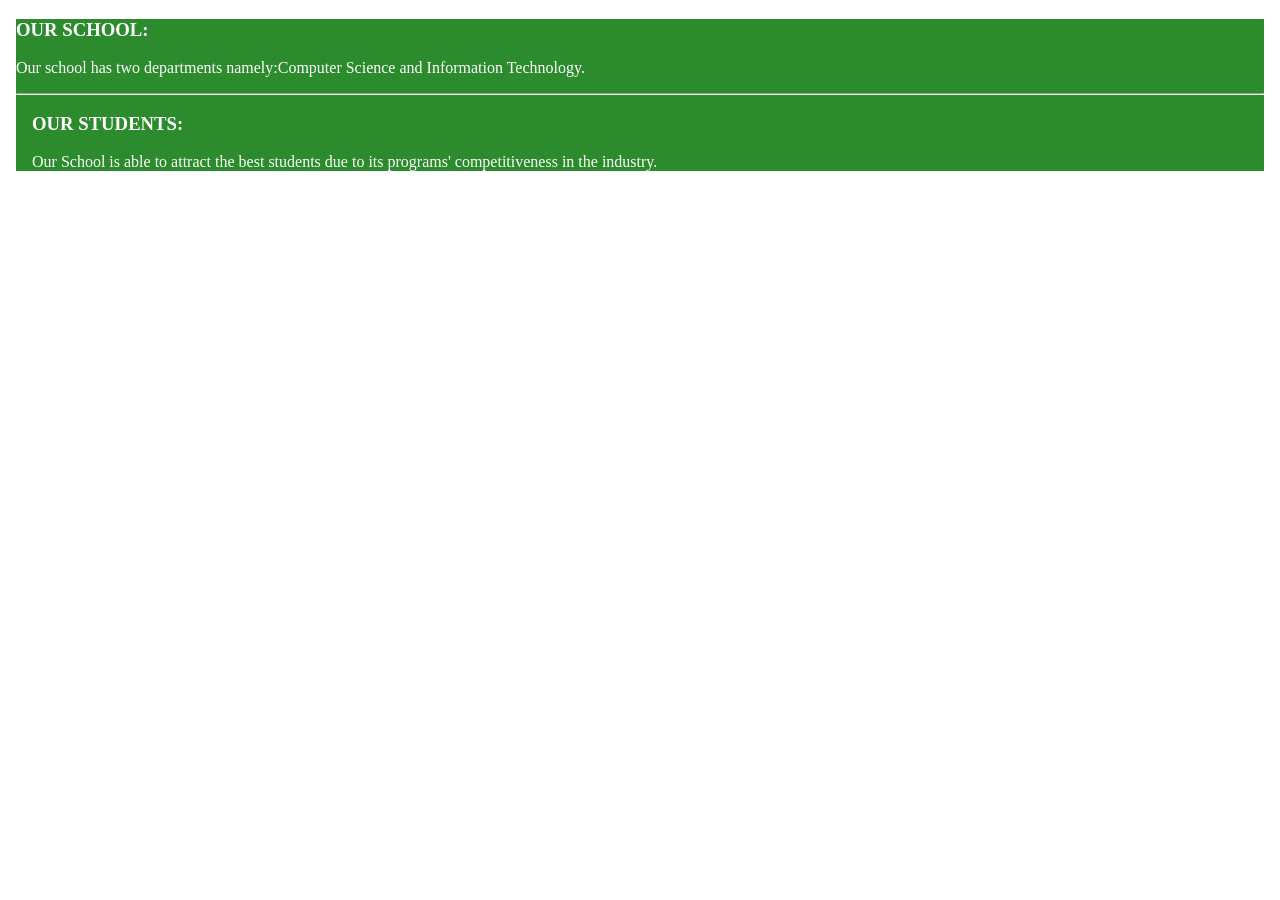
==== index.html @ d9cada65 "First commit" ====
<!DOCTYPE html>
<html>
    <head>
        <link rel="stylesheet" href="style.css">
    </head>
    <body>

   

        <div>
            <h3>OUR SCHOOL:</h3>
            <br>
            <p>Our school has two departments namely:Computer Science and Information Technology.</p>
            <hr>
            <div>
                 <h3>OUR STUDENTS:</h3>
            <br>
            <p>Our School is able to attract the best students due to its programs' competitiveness in the industry.</p>
       
            </div>

        </div>
        <div>
            <div></div>
            <div></div>
        </div>
    </body>
</html>
---- style.css ----
body{
    margin:0;

}

div {
    background-color: rgb(44, 139, 44);
    color: white;
    margin: 0 1rem;
    
}

h3{
    margin-bottom: 0px;
}

p{
    margin-top: 0px;
}
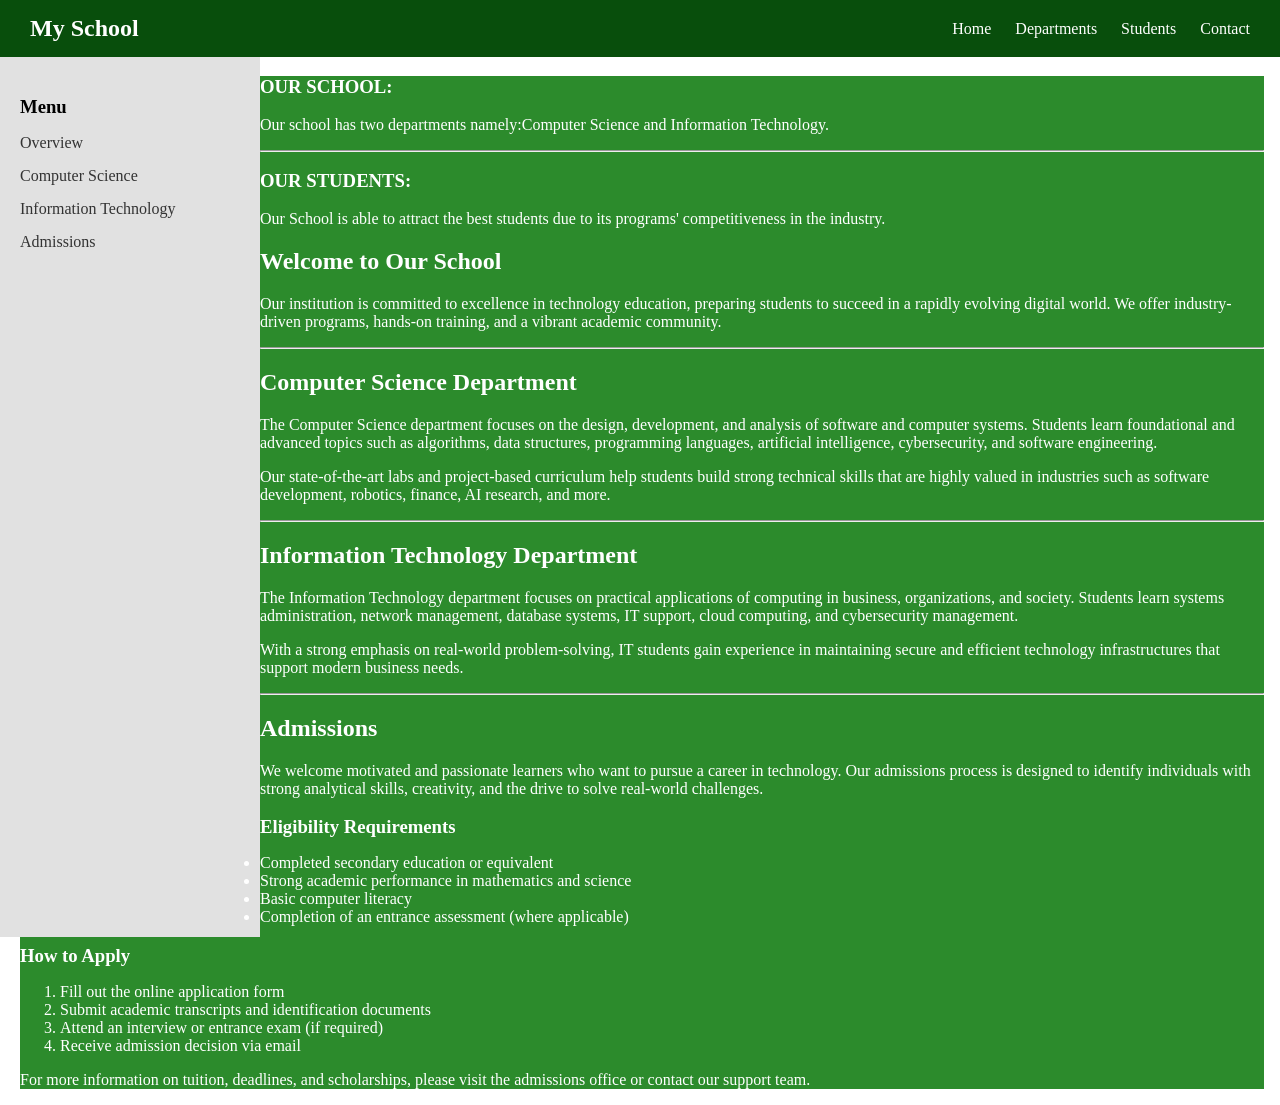
==== commit 31381b7b: "Kuria saidia" ====
--- a/index.html
+++ b/index.html
@@ -5,9 +5,27 @@
     </head>
     <body>
 
-   
+    <header class="nav-header">
+        <h2>My School</h2>
+        <nav>
+            <a href="#Our Overview">Home</a>
+            <a href="#Our Overview">Departments</a>
+            <a href="#Our Overview">Students</a>
+            <a href="#Our Overview">Contact</a>
+        </nav>
+    </header>
 
-        <div>
+        <aside class="sidebar">
+            <h3>Menu</h3>
+            <ul>
+                <li><a href="#">Overview</a></li>
+                <li><a href="#">Computer Science</a></li>
+                <li><a href="#">Information Technology</a></li>
+                <li><a href="#">Admissions</a></li>
+            </ul>
+        </aside>
+
+        <div class="content">
             <h3>OUR SCHOOL:</h3>
             <br>
             <p>Our school has two departments namely:Computer Science and Information Technology.</p>
@@ -17,12 +35,85 @@
             <br>
             <p>Our School is able to attract the best students due to its programs' competitiveness in the industry.</p>
        
-            </div>
+        </div>
 
-        </div>
-        <div>
-            <div></div>
-            <div></div>
+        <main class="maincontent">
+
+    <section id="school-overview">
+        <h2>Welcome to Our School</h2>
+        <p>
+            Our institution is committed to excellence in technology education, preparing students to succeed 
+            in a rapidly evolving digital world. We offer industry-driven programs, hands-on training, and a 
+            vibrant academic community.
+        </p>
+        <hr>
+    </section>
+
+    <!-- Computer Science Section -->
+    <section id="computer-science">
+        <h2>Computer Science Department</h2>
+        <p>
+            The Computer Science department focuses on the design, development, and analysis of software and 
+            computer systems. Students learn foundational and advanced topics such as algorithms, data structures, 
+            programming languages, artificial intelligence, cybersecurity, and software engineering.
+        </p>
+        <p>
+            Our state-of-the-art labs and project-based curriculum help students build strong technical skills 
+            that are highly valued in industries such as software development, robotics, finance, AI research, 
+            and more.
+        </p>
+        <hr>
+    </section>
+
+    <!-- Information Technology Section -->
+    <section id="information-technology">
+        <h2>Information Technology Department</h2>
+        <p>
+            The Information Technology department focuses on practical applications of computing in business, 
+            organizations, and society. Students learn systems administration, network management, database 
+            systems, IT support, cloud computing, and cybersecurity management.
+        </p>
+        <p>
+            With a strong emphasis on real-world problem-solving, IT students gain experience in maintaining 
+            secure and efficient technology infrastructures that support modern business needs.
+        </p>
+        <hr>
+    </section>
+
+    <!-- Admissions Section -->
+    <section id="admissions">
+        <h2>Admissions</h2>
+        <p>
+            We welcome motivated and passionate learners who want to pursue a career in technology. Our admissions 
+            process is designed to identify individuals with strong analytical skills, creativity, and the drive 
+            to solve real-world challenges.
+        </p>
+
+        <h3>Eligibility Requirements</h3>
+        <ul>
+            <li>Completed secondary education or equivalent</li>
+            <li>Strong academic performance in mathematics and science</li>
+            <li>Basic computer literacy</li>
+            <li>Completion of an entrance assessment (where applicable)</li>
+        </ul>
+
+        <h3>How to Apply</h3>
+        <ol>
+            <li>Fill out the online application form</li>
+            <li>Submit academic transcripts and identification documents</li>
+            <li>Attend an interview or entrance exam (if required)</li>
+            <li>Receive admission decision via email</li>
+        </ol>
+
+        <p>
+            For more information on tuition, deadlines, and scholarships, please visit the admissions office 
+            or contact our support team.
+        </p>
+    </section>
+
+</main>
+
+
         </div>
     </body>
 </html>
--- a/style.css
+++ b/style.css
@@ -16,4 +16,60 @@
 
 p{
     margin-top: 0px;
+}
+
+.nav-header {
+    background: #084e0c;
+    color: #fff;
+    padding: 15px 30px;
+    display: flex;
+    justify-content: space-between;
+    align-items: center;
+}
+
+.nav-header h2 {
+    margin: 0;
+}
+
+.nav-header nav a {
+    color: #fff;
+    text-decoration: none;
+    margin-left: 20px;
+    font-weight: 400;
+}
+
+.nav-header nav a:hover {
+    text-decoration: underline;
+}
+
+.sidebar {
+    width: 220px;
+    background: #e1e1e1;
+    padding: 20px;
+    height: calc(100vh - 60px); /* Full height minus header */
+    float: left;
+}
+
+.sidebar ul {
+    list-style: none;
+    padding: 0;
+}
+
+.sidebar ul li {
+    margin: 15px 0;
+}
+
+.sidebar ul li a {
+    text-decoration: none;
+    color: #333;
+    font-weight: 500;
+}
+
+.sidebar ul li a:hover {
+    color: #003366;
+}
+
+.content{
+    margin-top: 0px;
+    margin-left: 20px;
 }
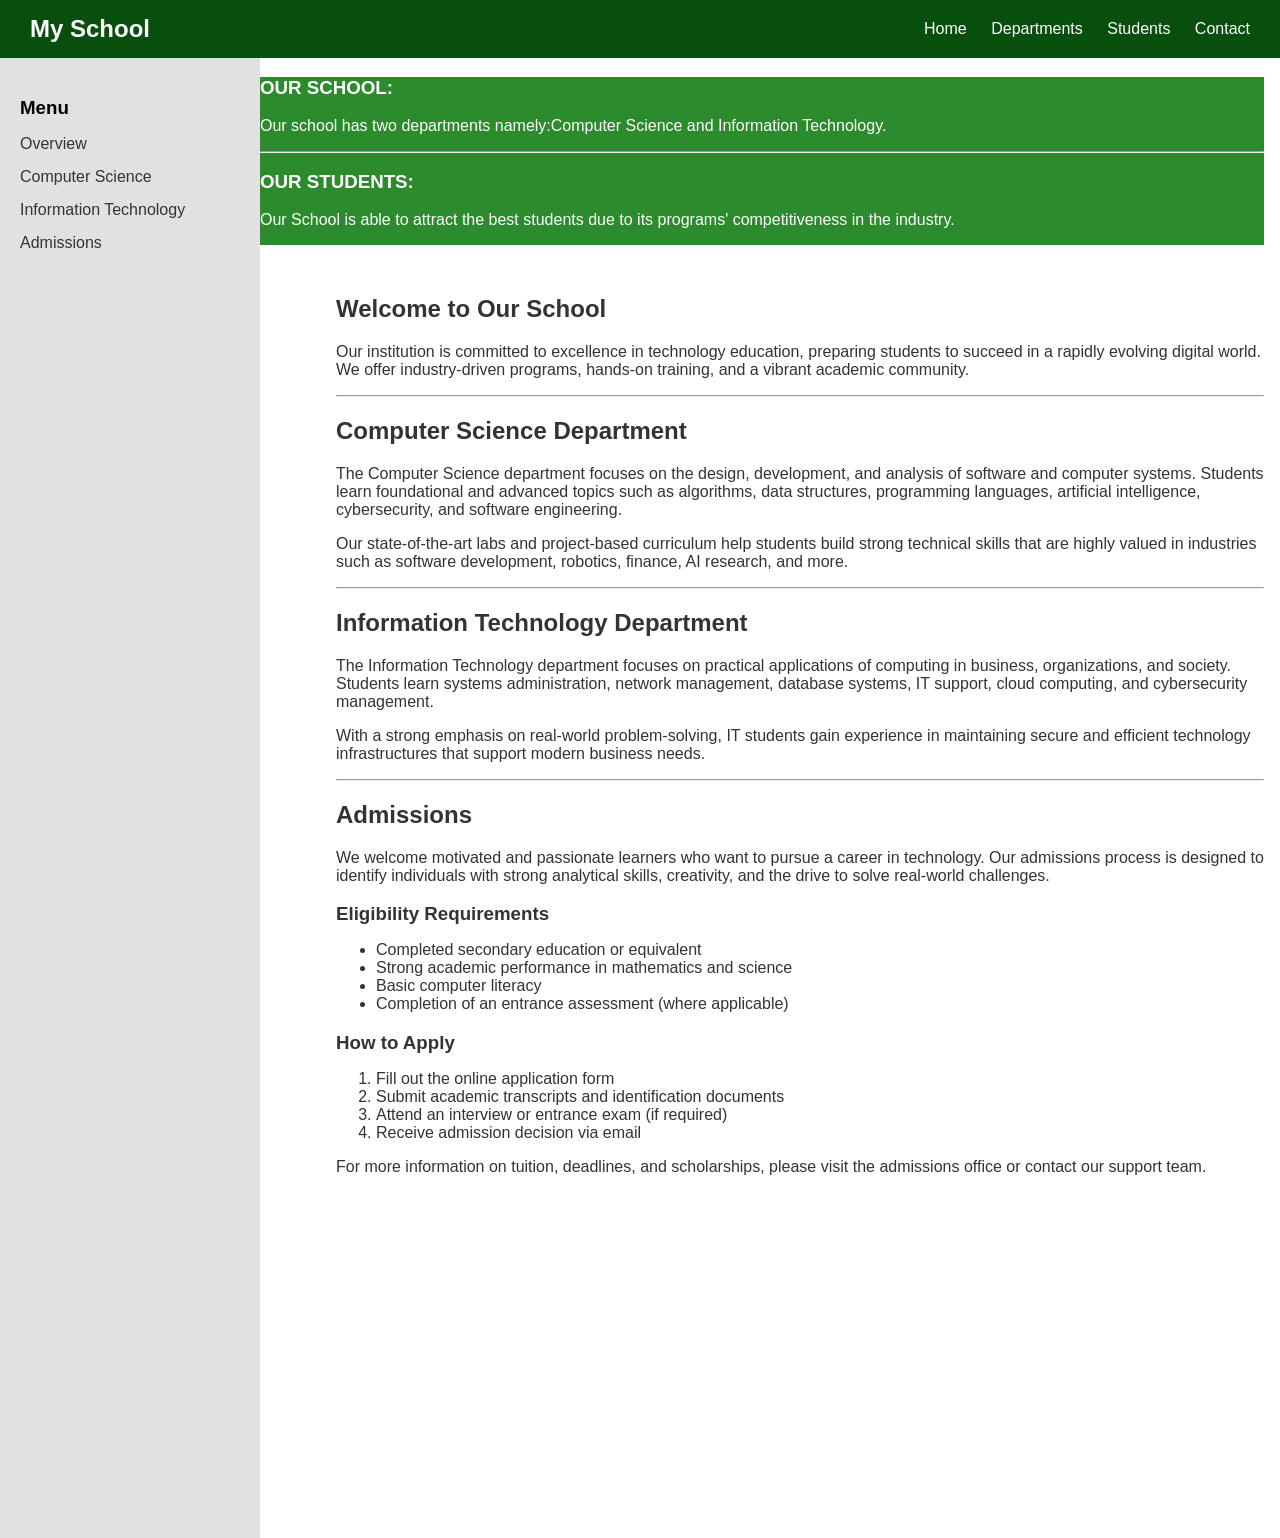
==== commit 5d711a67: "Changed the font, set sidebar height to 160vh" ====
--- a/index.html
+++ b/index.html
@@ -30,7 +30,7 @@
             <br>
             <p>Our school has two departments namely:Computer Science and Information Technology.</p>
             <hr>
-            <div>
+        <div>
                  <h3>OUR STUDENTS:</h3>
             <br>
             <p>Our School is able to attract the best students due to its programs' competitiveness in the industry.</p>
--- a/style.css
+++ b/style.css
@@ -1,9 +1,14 @@
+@font-face {
+    font-family: StackSans;
+    src: url(fonts/StackSansNotch-VariableFont_wght.ttf);
+}
+
 body{
     margin:0;
-
+    font-family: StackSans, Arial;
 }
 
-div {
+.content {
     background-color: rgb(44, 139, 44);
     color: white;
     margin: 0 1rem;
@@ -46,7 +51,8 @@
     width: 220px;
     background: #e1e1e1;
     padding: 20px;
-    height: calc(100vh - 60px); /* Full height minus header */
+    min-height: 160vh;
+    height: 100%; /* Full height minus header */
     float: left;
 }
 
@@ -69,7 +75,10 @@
     color: #003366;
 }
 
-.content{
-    margin-top: 0px;
-    margin-left: 20px;
+.maincontent{
+    background-color: white;
+    color: #333;
+    padding-left: 120px;
+    padding-top: 30px;
+    margin-left: 200px;
 }
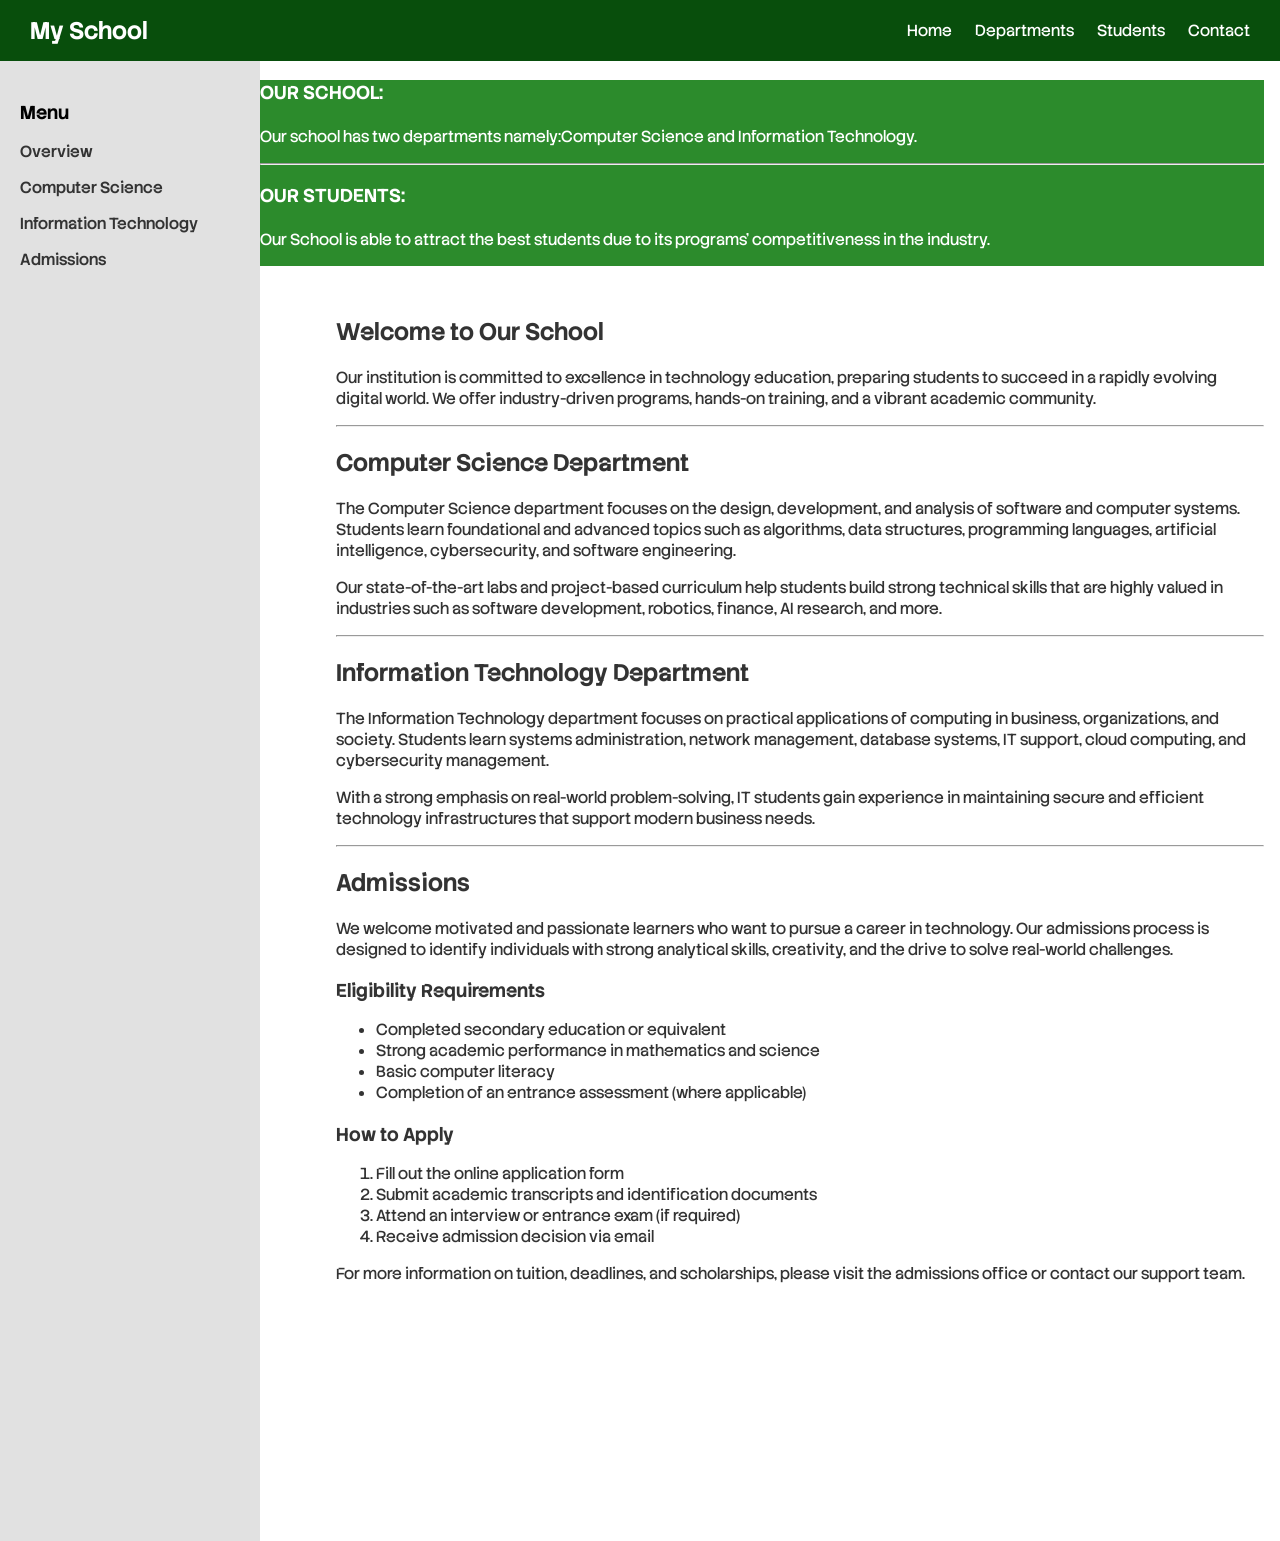
==== commit adfb181c: "better formatting" ====
--- a/index.html
+++ b/index.html
@@ -1,119 +1,126 @@
 <!DOCTYPE html>
 <html>
-    <head>
-        <link rel="stylesheet" href="style.css">
-    </head>
-    <body>
-
+  <head>
+    <link rel="stylesheet" href="style.css" />
+  </head>
+  <body>
     <header class="nav-header">
-        <h2>My School</h2>
-        <nav>
-            <a href="#Our Overview">Home</a>
-            <a href="#Our Overview">Departments</a>
-            <a href="#Our Overview">Students</a>
-            <a href="#Our Overview">Contact</a>
-        </nav>
+      <h2>My School</h2>
+      <nav>
+        <a href="#Our Overview">Home</a>
+        <a href="#Our Overview">Departments</a>
+        <a href="#Our Overview">Students</a>
+        <a href="#Our Overview">Contact</a>
+      </nav>
     </header>
 
-        <aside class="sidebar">
-            <h3>Menu</h3>
-            <ul>
-                <li><a href="#">Overview</a></li>
-                <li><a href="#">Computer Science</a></li>
-                <li><a href="#">Information Technology</a></li>
-                <li><a href="#">Admissions</a></li>
-            </ul>
-        </aside>
+    <aside class="sidebar">
+      <h3>Menu</h3>
+      <ul>
+        <li><a href="#">Overview</a></li>
+        <li><a href="#">Computer Science</a></li>
+        <li><a href="#">Information Technology</a></li>
+        <li><a href="#">Admissions</a></li>
+      </ul>
+    </aside>
 
-        <div class="content">
-            <h3>OUR SCHOOL:</h3>
-            <br>
-            <p>Our school has two departments namely:Computer Science and Information Technology.</p>
-            <hr>
-        <div>
-                 <h3>OUR STUDENTS:</h3>
-            <br>
-            <p>Our School is able to attract the best students due to its programs' competitiveness in the industry.</p>
-       
-        </div>
+    <div class="content">
+      <h3>OUR SCHOOL:</h3>
+      <br />
+      <p>
+        Our school has two departments namely:Computer Science and Information
+        Technology.
+      </p>
+      <hr />
+      <div>
+        <h3>OUR STUDENTS:</h3>
+        <br />
+        <p>
+          Our School is able to attract the best students due to its programs'
+          competitiveness in the industry.
+        </p>
+      </div>
 
-        <main class="maincontent">
+      <main class="maincontent">
+        <section id="school-overview">
+          <h2>Welcome to Our School</h2>
+          <p>
+            Our institution is committed to excellence in technology education,
+            preparing students to succeed in a rapidly evolving digital world.
+            We offer industry-driven programs, hands-on training, and a vibrant
+            academic community.
+          </p>
+          <hr />
+        </section>
 
-    <section id="school-overview">
-        <h2>Welcome to Our School</h2>
-        <p>
-            Our institution is committed to excellence in technology education, preparing students to succeed 
-            in a rapidly evolving digital world. We offer industry-driven programs, hands-on training, and a 
-            vibrant academic community.
-        </p>
-        <hr>
-    </section>
+        <!-- Computer Science Section -->
+        <section id="computer-science">
+          <h2>Computer Science Department</h2>
+          <p>
+            The Computer Science department focuses on the design, development,
+            and analysis of software and computer systems. Students learn
+            foundational and advanced topics such as algorithms, data
+            structures, programming languages, artificial intelligence,
+            cybersecurity, and software engineering.
+          </p>
+          <p>
+            Our state-of-the-art labs and project-based curriculum help students
+            build strong technical skills that are highly valued in industries
+            such as software development, robotics, finance, AI research, and
+            more.
+          </p>
+          <hr />
+        </section>
 
-    <!-- Computer Science Section -->
-    <section id="computer-science">
-        <h2>Computer Science Department</h2>
-        <p>
-            The Computer Science department focuses on the design, development, and analysis of software and 
-            computer systems. Students learn foundational and advanced topics such as algorithms, data structures, 
-            programming languages, artificial intelligence, cybersecurity, and software engineering.
-        </p>
-        <p>
-            Our state-of-the-art labs and project-based curriculum help students build strong technical skills 
-            that are highly valued in industries such as software development, robotics, finance, AI research, 
-            and more.
-        </p>
-        <hr>
-    </section>
+        <!-- Information Technology Section -->
+        <section id="information-technology">
+          <h2>Information Technology Department</h2>
+          <p>
+            The Information Technology department focuses on practical
+            applications of computing in business, organizations, and society.
+            Students learn systems administration, network management, database
+            systems, IT support, cloud computing, and cybersecurity management.
+          </p>
+          <p>
+            With a strong emphasis on real-world problem-solving, IT students
+            gain experience in maintaining secure and efficient technology
+            infrastructures that support modern business needs.
+          </p>
+          <hr />
+        </section>
 
-    <!-- Information Technology Section -->
-    <section id="information-technology">
-        <h2>Information Technology Department</h2>
-        <p>
-            The Information Technology department focuses on practical applications of computing in business, 
-            organizations, and society. Students learn systems administration, network management, database 
-            systems, IT support, cloud computing, and cybersecurity management.
-        </p>
-        <p>
-            With a strong emphasis on real-world problem-solving, IT students gain experience in maintaining 
-            secure and efficient technology infrastructures that support modern business needs.
-        </p>
-        <hr>
-    </section>
+        <!-- Admissions Section -->
+        <section id="admissions">
+          <h2>Admissions</h2>
+          <p>
+            We welcome motivated and passionate learners who want to pursue a
+            career in technology. Our admissions process is designed to identify
+            individuals with strong analytical skills, creativity, and the drive
+            to solve real-world challenges.
+          </p>
 
-    <!-- Admissions Section -->
-    <section id="admissions">
-        <h2>Admissions</h2>
-        <p>
-            We welcome motivated and passionate learners who want to pursue a career in technology. Our admissions 
-            process is designed to identify individuals with strong analytical skills, creativity, and the drive 
-            to solve real-world challenges.
-        </p>
-
-        <h3>Eligibility Requirements</h3>
-        <ul>
+          <h3>Eligibility Requirements</h3>
+          <ul>
             <li>Completed secondary education or equivalent</li>
             <li>Strong academic performance in mathematics and science</li>
             <li>Basic computer literacy</li>
             <li>Completion of an entrance assessment (where applicable)</li>
-        </ul>
+          </ul>
 
-        <h3>How to Apply</h3>
-        <ol>
+          <h3>How to Apply</h3>
+          <ol>
             <li>Fill out the online application form</li>
             <li>Submit academic transcripts and identification documents</li>
             <li>Attend an interview or entrance exam (if required)</li>
             <li>Receive admission decision via email</li>
-        </ol>
+          </ol>
 
-        <p>
-            For more information on tuition, deadlines, and scholarships, please visit the admissions office 
-            or contact our support team.
-        </p>
-    </section>
-
-</main>
-
-
-        </div>
-    </body>
-</html>+          <p>
+            For more information on tuition, deadlines, and scholarships, please
+            visit the admissions office or contact our support team.
+          </p>
+        </section>
+      </main>
+    </div>
+  </body>
+</html>
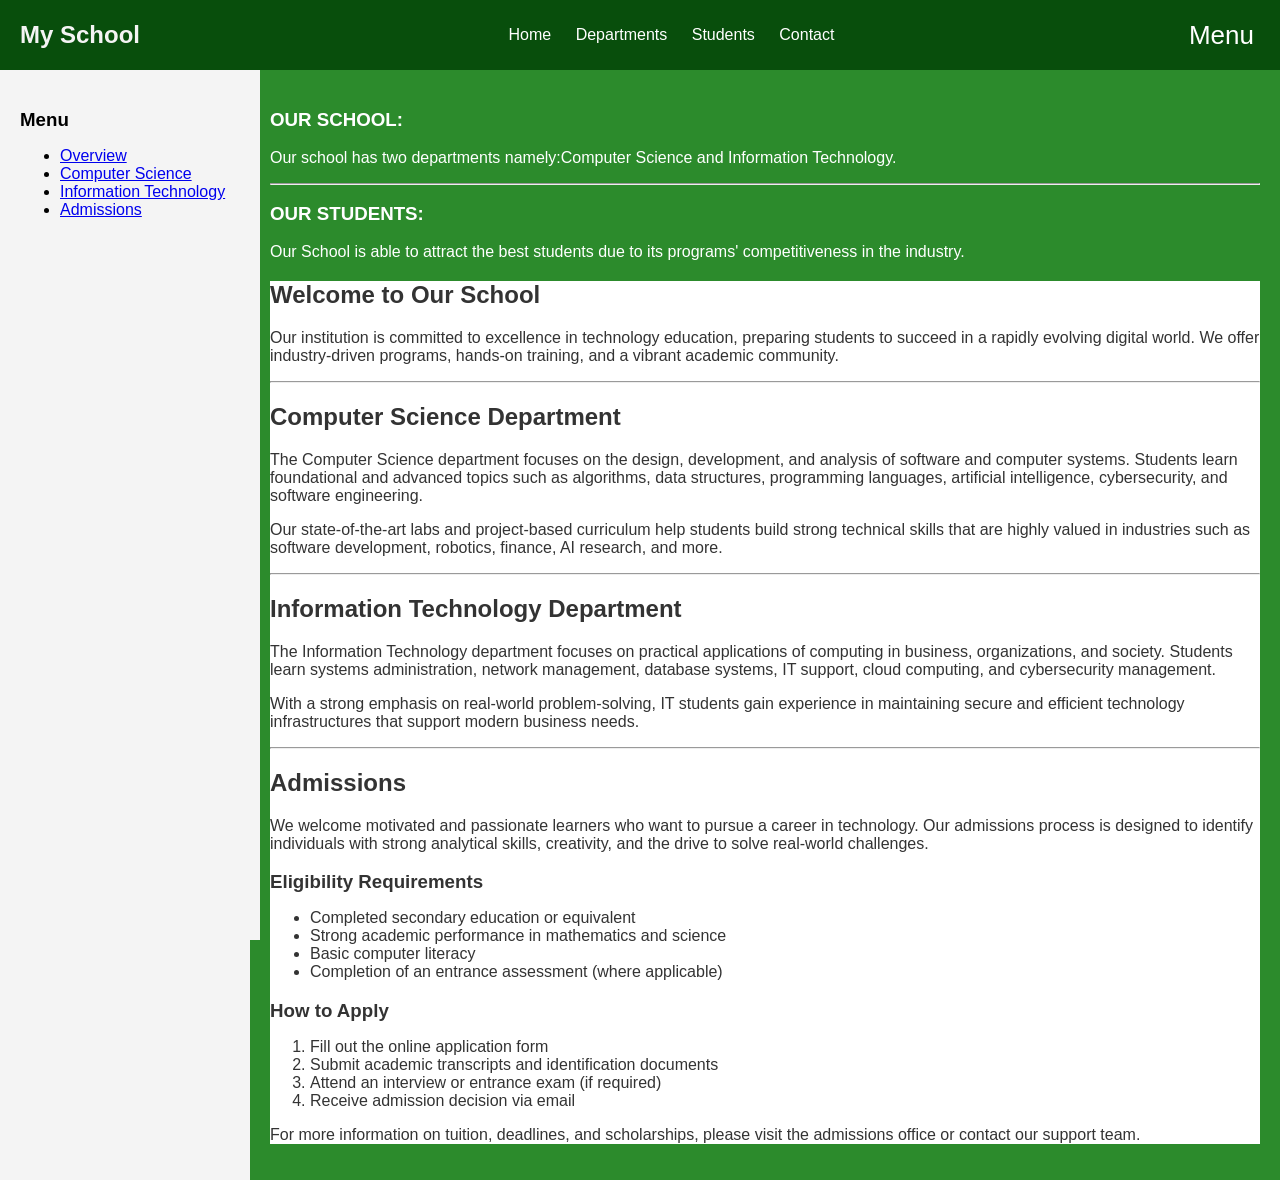
==== commit d63ef177: "sidebar toggle" ====
--- a/index.html
+++ b/index.html
@@ -12,6 +12,7 @@
         <a href="#Our Overview">Students</a>
         <a href="#Our Overview">Contact</a>
       </nav>
+      <button id="toggle-btn" class="toggle-btn">Menu</button>
     </header>
 
     <aside class="sidebar">
@@ -122,5 +123,13 @@
         </section>
       </main>
     </div>
+    <script>
+  const toggleBtn = document.getElementById("toggle-btn");
+  const sidebar = document.querySelector(".sidebar");
+
+  toggleBtn.addEventListener("click", () => {
+    sidebar.classList.toggle("open");
+  });
+</script>
   </body>
 </html>
--- a/style.css
+++ b/style.css
@@ -1,84 +1,82 @@
-@font-face {
-    font-family: StackSans;
-    src: url(fonts/StackSansNotch-VariableFont_wght.ttf);
+body {
+  margin: 0;
+  font-family: StackSans, Arial, sans-serif;
+  background-color: #f4f4f4;
 }
 
-body{
-    margin:0;
-    font-family: StackSans, Arial;
-}
+h3 { margin-bottom: 0; }
+p  { margin-top: 0; }
 
-.content {
-    background-color: rgb(44, 139, 44);
-    color: white;
-    margin: 0 1rem;
-    
-}
-
-h3{
-    margin-bottom: 0px;
-}
-
-p{
-    margin-top: 0px;
-}
 
 .nav-header {
-    background: #084e0c;
-    color: #fff;
-    padding: 15px 30px;
-    display: flex;
-    justify-content: space-between;
-    align-items: center;
-}
-
-.nav-header h2 {
-    margin: 0;
+  background: #084e0c;
+  color: #f4f4f4;
+  padding: 15px 20px;
+  display: flex;
+  justify-content: space-between;
+  align-items: center;
+  position: fixed;
+  top: 0;
+  width: 100%;
+  height: 70px;
+  box-sizing: border-box;
+  z-index: 1000;
 }
 
 .nav-header nav a {
-    color: #fff;
-    text-decoration: none;
-    margin-left: 20px;
-    font-weight: 400;
+  color: #fff;
+  text-decoration: none;
+  margin-left: 20px;
 }
 
-.nav-header nav a:hover {
-    text-decoration: underline;
+
+.toggle-btn {
+  font-size: 26px;
+  background: none;
+  border: none;
+  cursor: pointer;
+  color: white;
 }
 
+
 .sidebar {
-    width: 220px;
-    background: #e1e1e1;
-    padding: 20px;
-    min-height: 160vh;
-    height: 100%; /* Full height minus header */
-    float: left;
+  width: 220px;
+  background: #f4f4f4;
+  padding: 20px;
+  position: fixed;
+  top: 70px; 
+  left: 0;
+  height: calc(100% - 70px);
+  overflow-y: auto;
+  transition: transform 0.3s ease;
 }
 
-.sidebar ul {
-    list-style: none;
-    padding: 0;
+.sidebar.open {
+  transform: translateX(-220px);
 }
 
-.sidebar ul li {
-    margin: 15px 0;
+
+.content {
+  margin-top: 70px;      
+  margin-left: 250px;   
+  padding: 20px;
+  background-color: rgb(44, 139, 44);
+  color: white;
+  transition: margin-left 0.3s ease;
 }
 
-.sidebar ul li a {
-    text-decoration: none;
-    color: #333;
-    font-weight: 500;
+.sidebar.open ~ .content {
+  margin-left: 30px;
 }
 
-.sidebar ul li a:hover {
-    color: #003366;
+
+.maincontent {
+  background-color: white;
+  color: #333;
+  padding: 0px;
+  margin: 0;    
+  box-sizing: border-box;
 }
-
-.maincontent{
-    background-color: white;
-    color: #333;
-    padding-left: 120px;
-    padding-top: 30px;
-    margin-left: 200px;
-}+.sidebar.open ~ .content .maincontent {
+  margin-left: 0 !important;
+}
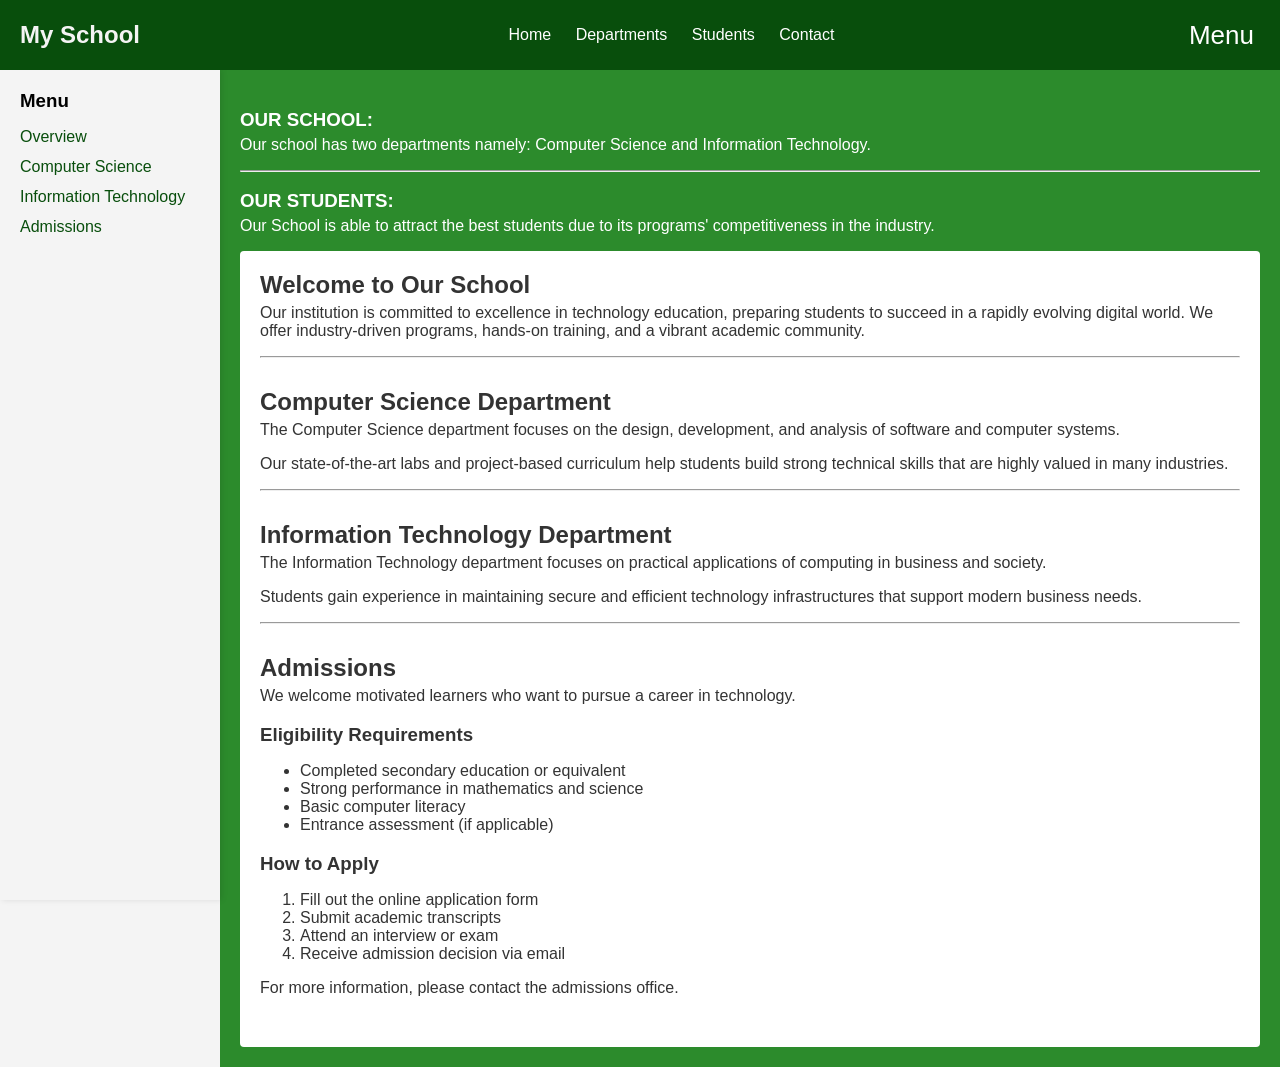
==== commit d84a21aa: "Rewrote the whole thing. includes the sidebar" ====
--- a/index.html
+++ b/index.html
@@ -1,135 +1,128 @@
 <!DOCTYPE html>
-<html>
-  <head>
-    <link rel="stylesheet" href="style.css" />
-  </head>
-  <body>
-    <header class="nav-header">
-      <h2>My School</h2>
-      <nav>
-        <a href="#Our Overview">Home</a>
-        <a href="#Our Overview">Departments</a>
-        <a href="#Our Overview">Students</a>
-        <a href="#Our Overview">Contact</a>
-      </nav>
-      <button id="toggle-btn" class="toggle-btn">Menu</button>
-    </header>
+<html lang="en">
+<head>
+  <meta charset="UTF-8" />
+  <title>My School</title>
+  <link rel="stylesheet" href="style.css" />
+</head>
+<body>
 
-    <aside class="sidebar">
-      <h3>Menu</h3>
-      <ul>
-        <li><a href="#">Overview</a></li>
-        <li><a href="#">Computer Science</a></li>
-        <li><a href="#">Information Technology</a></li>
-        <li><a href="#">Admissions</a></li>
-      </ul>
-    </aside>
+  <header class="nav-header">
+    <h2>My School</h2>
 
-    <div class="content">
-      <h3>OUR SCHOOL:</h3>
-      <br />
-      <p>
-        Our school has two departments namely:Computer Science and Information
-        Technology.
-      </p>
-      <hr />
-      <div>
-        <h3>OUR STUDENTS:</h3>
-        <br />
+    <nav>
+      <a href="#school-overview">Home</a>
+      <a href="#computer-science">Departments</a>
+      <a href="#information-technology">Students</a>
+      <a href="#admissions">Contact</a>
+    </nav>
+
+    <button id="toggle-btn" class="toggle-btn">Menu</button>
+  </header>
+
+  <aside class="sidebar">
+    <h3>Menu</h3>
+    <ul>
+      <li><a href="#school-overview">Overview</a></li>
+      <li><a href="#computer-science">Computer Science</a></li>
+      <li><a href="#information-technology">Information Technology</a></li>
+      <li><a href="#admissions">Admissions</a></li>
+    </ul>
+  </aside>
+
+  <div class="content">
+
+    <h3>OUR SCHOOL:</h3>
+    <p>
+      Our school has two departments namely: Computer Science and Information
+      Technology.
+    </p>
+
+    <hr />
+
+    <h3>OUR STUDENTS:</h3>
+    <p>
+      Our School is able to attract the best students due to its programs'
+      competitiveness in the industry.
+    </p>
+
+    <main class="maincontent">
+
+      <section id="school-overview">
+        <h2>Welcome to Our School</h2>
         <p>
-          Our School is able to attract the best students due to its programs'
-          competitiveness in the industry.
+          Our institution is committed to excellence in technology education,
+          preparing students to succeed in a rapidly evolving digital world.
+          We offer industry-driven programs, hands-on training, and a vibrant
+          academic community.
         </p>
-      </div>
+        <hr />
+      </section>
 
-      <main class="maincontent">
-        <section id="school-overview">
-          <h2>Welcome to Our School</h2>
-          <p>
-            Our institution is committed to excellence in technology education,
-            preparing students to succeed in a rapidly evolving digital world.
-            We offer industry-driven programs, hands-on training, and a vibrant
-            academic community.
-          </p>
-          <hr />
-        </section>
+      <section id="computer-science">
+        <h2>Computer Science Department</h2>
+        <p>
+          The Computer Science department focuses on the design, development,
+          and analysis of software and computer systems.
+        </p>
+        <p>
+          Our state-of-the-art labs and project-based curriculum help students
+          build strong technical skills that are highly valued in many industries.
+        </p>
+        <hr />
+      </section>
 
-        <!-- Computer Science Section -->
-        <section id="computer-science">
-          <h2>Computer Science Department</h2>
-          <p>
-            The Computer Science department focuses on the design, development,
-            and analysis of software and computer systems. Students learn
-            foundational and advanced topics such as algorithms, data
-            structures, programming languages, artificial intelligence,
-            cybersecurity, and software engineering.
-          </p>
-          <p>
-            Our state-of-the-art labs and project-based curriculum help students
-            build strong technical skills that are highly valued in industries
-            such as software development, robotics, finance, AI research, and
-            more.
-          </p>
-          <hr />
-        </section>
+      <section id="information-technology">
+        <h2>Information Technology Department</h2>
+        <p>
+          The Information Technology department focuses on practical
+          applications of computing in business and society.
+        </p>
+        <p>
+          Students gain experience in maintaining secure and efficient
+          technology infrastructures that support modern business needs.
+        </p>
+        <hr />
+      </section>
 
-        <!-- Information Technology Section -->
-        <section id="information-technology">
-          <h2>Information Technology Department</h2>
-          <p>
-            The Information Technology department focuses on practical
-            applications of computing in business, organizations, and society.
-            Students learn systems administration, network management, database
-            systems, IT support, cloud computing, and cybersecurity management.
-          </p>
-          <p>
-            With a strong emphasis on real-world problem-solving, IT students
-            gain experience in maintaining secure and efficient technology
-            infrastructures that support modern business needs.
-          </p>
-          <hr />
-        </section>
+      <section id="admissions">
+        <h2>Admissions</h2>
+        <p>
+          We welcome motivated learners who want to pursue a career in technology.
+        </p>
 
-        <!-- Admissions Section -->
-        <section id="admissions">
-          <h2>Admissions</h2>
-          <p>
-            We welcome motivated and passionate learners who want to pursue a
-            career in technology. Our admissions process is designed to identify
-            individuals with strong analytical skills, creativity, and the drive
-            to solve real-world challenges.
-          </p>
+        <h3>Eligibility Requirements</h3>
+        <ul>
+          <li>Completed secondary education or equivalent</li>
+          <li>Strong performance in mathematics and science</li>
+          <li>Basic computer literacy</li>
+          <li>Entrance assessment (if applicable)</li>
+        </ul>
 
-          <h3>Eligibility Requirements</h3>
-          <ul>
-            <li>Completed secondary education or equivalent</li>
-            <li>Strong academic performance in mathematics and science</li>
-            <li>Basic computer literacy</li>
-            <li>Completion of an entrance assessment (where applicable)</li>
-          </ul>
+        <h3>How to Apply</h3>
+        <ol>
+          <li>Fill out the online application form</li>
+          <li>Submit academic transcripts</li>
+          <li>Attend an interview or exam</li>
+          <li>Receive admission decision via email</li>
+        </ol>
 
-          <h3>How to Apply</h3>
-          <ol>
-            <li>Fill out the online application form</li>
-            <li>Submit academic transcripts and identification documents</li>
-            <li>Attend an interview or entrance exam (if required)</li>
-            <li>Receive admission decision via email</li>
-          </ol>
+        <p>
+          For more information, please contact the admissions office.
+        </p>
+      </section>
 
-          <p>
-            For more information on tuition, deadlines, and scholarships, please
-            visit the admissions office or contact our support team.
-          </p>
-        </section>
-      </main>
-    </div>
-    <script>
-  const toggleBtn = document.getElementById("toggle-btn");
-  const sidebar = document.querySelector(".sidebar");
+    </main>
+  </div>
 
-  toggleBtn.addEventListener("click", () => {
-    sidebar.classList.toggle("open");
-  });
-</script>
-  </body>
+  <script>
+    const toggleBtn = document.getElementById("toggle-btn");
+    const sidebar = document.querySelector(".sidebar");
+
+    toggleBtn.addEventListener("click", () => {
+      sidebar.classList.toggle("closed");
+    });
+  </script>
+
+</body>
 </html>
--- a/style.css
+++ b/style.css
@@ -1,12 +1,20 @@
+* {
+  box-sizing: border-box;
+}
+
 body {
   margin: 0;
   font-family: StackSans, Arial, sans-serif;
   background-color: #f4f4f4;
 }
 
-h3 { margin-bottom: 0; }
-p  { margin-top: 0; }
+h2, h3 {
+  margin-bottom: 5px;
+}
 
+p {
+  margin-top: 0;
+}
 
 .nav-header {
   background: #084e0c;
@@ -19,16 +27,23 @@
   top: 0;
   width: 100%;
   height: 70px;
-  box-sizing: border-box;
   z-index: 1000;
 }
 
+.nav-header h2 {
+  margin: 0;
+}
+
 .nav-header nav a {
-  color: #fff;
+  color: #ffffff;
   text-decoration: none;
   margin-left: 20px;
+  font-weight: 500;
 }
 
+.nav-header nav a:hover {
+  text-decoration: underline;
+}
 
 .toggle-btn {
   font-size: 26px;
@@ -36,47 +51,94 @@
   border: none;
   cursor: pointer;
   color: white;
+  transition: transform 0.3s ease;
 }
 
+
+.sidebar.closed ~ .content-wrapper .toggle-btn {
+  transform: rotate(90deg);
+}
 
 .sidebar {
   width: 220px;
   background: #f4f4f4;
   padding: 20px;
   position: fixed;
-  top: 70px; 
+  top: 70px;
   left: 0;
   height: calc(100% - 70px);
   overflow-y: auto;
   transition: transform 0.3s ease;
+  box-shadow: 2px 0 6px rgba(0,0,0,0.1);
 }
 
-.sidebar.open {
-  transform: translateX(-220px);
+.sidebar h3 {
+  margin-top: 0;
 }
 
+.sidebar.closed {
+  transform: translateX(-100%);
+}
+
+.sidebar ul {
+  list-style: none;
+  padding: 0;
+}
+
+.sidebar ul li {
+  margin: 12px 0;
+}
+
+.sidebar ul li a {
+  text-decoration: none;
+  color: #084e0c;
+  font-weight: 500;
+}
+
+.sidebar ul li a:hover {
+  text-decoration: underline;
+}
 
 .content {
-  margin-top: 70px;      
-  margin-left: 250px;   
+  margin-top: 70px;
+  margin-left: 220px;
   padding: 20px;
   background-color: rgb(44, 139, 44);
   color: white;
   transition: margin-left 0.3s ease;
+  min-height: calc(100vh - 70px);
 }
 
-.sidebar.open ~ .content {
-  margin-left: 30px;
+.sidebar.closed ~ .content {
+  margin-left: 0;
 }
-
 
 .maincontent {
   background-color: white;
   color: #333;
-  padding: 0px;
-  margin: 0;    
-  box-sizing: border-box;
+  padding: 20px;
+  border-radius: 4px;
 }
-.sidebar.open ~ .content .maincontent {
-  margin-left: 0 !important;
+
+.maincontent section {
+  margin-bottom: 30px;
 }
+
+.maincontent h2 {
+  margin-top: 0;
+}
+
+
+@media (max-width: 768px) {
+  .sidebar {
+    width: 200px;
+  }
+
+  .content {
+    margin-left: 0;
+  }
+
+  .sidebar.closed {
+    transform: translateX(-100%);
+  }
+}
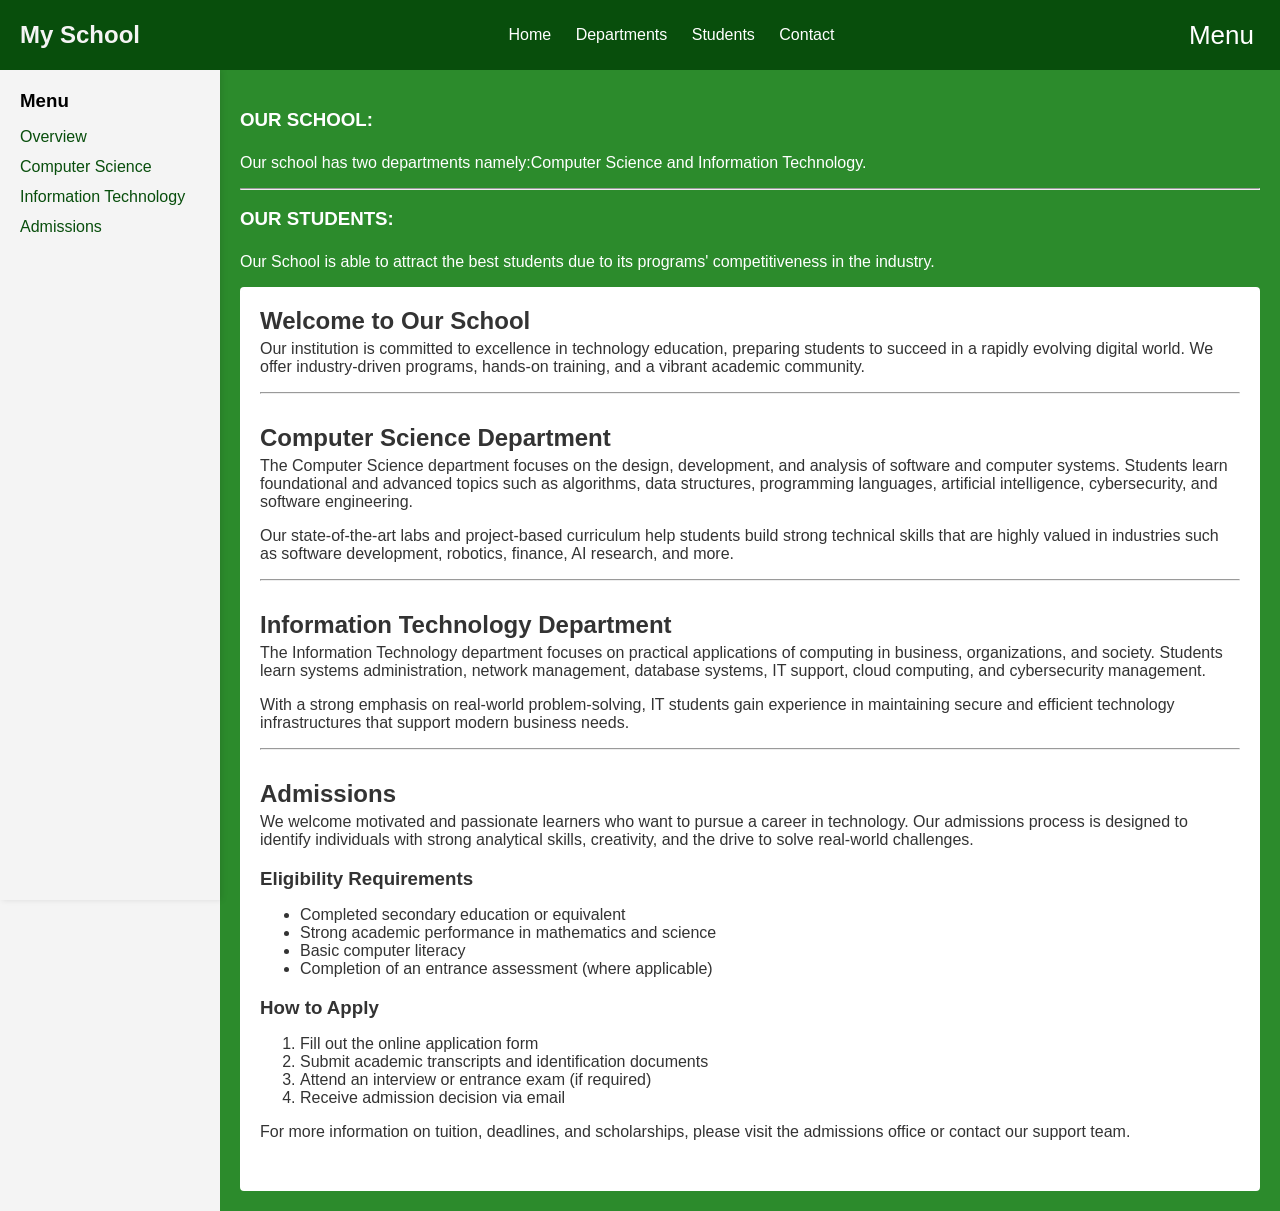
==== commit da628c17: "addeed the form and the addition" ====
--- a/index.html
+++ b/index.html
@@ -1,128 +1,135 @@
 <!DOCTYPE html>
-<html lang="en">
-<head>
-  <meta charset="UTF-8" />
-  <title>My School</title>
-  <link rel="stylesheet" href="style.css" />
-</head>
-<body>
+<html>
+  <head>
+    <link rel="stylesheet" href="style.css" />
+  </head>
+  <body>
+    <header class="nav-header">
+      <h2>My School</h2>
+      <nav>
+        <a href="#Our Overview">Home</a>
+        <a href="#Our Overview">Departments</a>
+        <a href="#Our Overview">Students</a>
+        <a href="#Our Overview">Contact</a>
+      </nav>
+      <button id="toggle-btn" class="toggle-btn">Menu</button>
+    </header>
 
-  <header class="nav-header">
-    <h2>My School</h2>
+    <aside class="sidebar">
+      <h3>Menu</h3>
+      <ul>
+        <li><a href="./students.html">Overview</a></li>
+        <li><a href="#">Computer Science</a></li>
+        <li><a href="#">Information Technology</a></li>
+        <li><a href="#">Admissions</a></li>
+      </ul>
+    </aside>
 
-    <nav>
-      <a href="#school-overview">Home</a>
-      <a href="#computer-science">Departments</a>
-      <a href="#information-technology">Students</a>
-      <a href="#admissions">Contact</a>
-    </nav>
+    <div class="content">
+      <h3>OUR SCHOOL:</h3>
+      <br />
+      <p>
+        Our school has two departments namely:Computer Science and Information
+        Technology.
+      </p>
+      <hr />
+      <div>
+        <h3>OUR STUDENTS:</h3>
+        <br />
+        <p>
+          Our School is able to attract the best students due to its programs'
+          competitiveness in the industry.
+        </p>
+      </div>
 
-    <button id="toggle-btn" class="toggle-btn">Menu</button>
-  </header>
+      <main class="maincontent">
+        <section id="school-overview">
+          <h2>Welcome to Our School</h2>
+          <p>
+            Our institution is committed to excellence in technology education,
+            preparing students to succeed in a rapidly evolving digital world.
+            We offer industry-driven programs, hands-on training, and a vibrant
+            academic community.
+          </p>
+          <hr />
+        </section>
 
-  <aside class="sidebar">
-    <h3>Menu</h3>
-    <ul>
-      <li><a href="#school-overview">Overview</a></li>
-      <li><a href="#computer-science">Computer Science</a></li>
-      <li><a href="#information-technology">Information Technology</a></li>
-      <li><a href="#admissions">Admissions</a></li>
-    </ul>
-  </aside>
+        <!-- Computer Science Section -->
+        <section id="computer-science">
+          <h2>Computer Science Department</h2>
+          <p>
+            The Computer Science department focuses on the design, development,
+            and analysis of software and computer systems. Students learn
+            foundational and advanced topics such as algorithms, data
+            structures, programming languages, artificial intelligence,
+            cybersecurity, and software engineering.
+          </p>
+          <p>
+            Our state-of-the-art labs and project-based curriculum help students
+            build strong technical skills that are highly valued in industries
+            such as software development, robotics, finance, AI research, and
+            more.
+          </p>
+          <hr />
+        </section>
 
-  <div class="content">
+        <!-- Information Technology Section -->
+        <section id="information-technology">
+          <h2>Information Technology Department</h2>
+          <p>
+            The Information Technology department focuses on practical
+            applications of computing in business, organizations, and society.
+            Students learn systems administration, network management, database
+            systems, IT support, cloud computing, and cybersecurity management.
+          </p>
+          <p>
+            With a strong emphasis on real-world problem-solving, IT students
+            gain experience in maintaining secure and efficient technology
+            infrastructures that support modern business needs.
+          </p>
+          <hr />
+        </section>
 
-    <h3>OUR SCHOOL:</h3>
-    <p>
-      Our school has two departments namely: Computer Science and Information
-      Technology.
-    </p>
+        <!-- Admissions Section -->
+        <section id="admissions">
+          <h2>Admissions</h2>
+          <p>
+            We welcome motivated and passionate learners who want to pursue a
+            career in technology. Our admissions process is designed to identify
+            individuals with strong analytical skills, creativity, and the drive
+            to solve real-world challenges.
+          </p>
 
-    <hr />
+          <h3>Eligibility Requirements</h3>
+          <ul>
+            <li>Completed secondary education or equivalent</li>
+            <li>Strong academic performance in mathematics and science</li>
+            <li>Basic computer literacy</li>
+            <li>Completion of an entrance assessment (where applicable)</li>
+          </ul>
 
-    <h3>OUR STUDENTS:</h3>
-    <p>
-      Our School is able to attract the best students due to its programs'
-      competitiveness in the industry.
-    </p>
+          <h3>How to Apply</h3>
+          <ol>
+            <li>Fill out the online application form</li>
+            <li>Submit academic transcripts and identification documents</li>
+            <li>Attend an interview or entrance exam (if required)</li>
+            <li>Receive admission decision via email</li>
+          </ol>
 
-    <main class="maincontent">
+          <p>
+            For more information on tuition, deadlines, and scholarships, please
+            visit the admissions office or contact our support team.
+          </p>
+        </section>
+      </main>
+    </div>
+    <script>
+  const toggleBtn = document.getElementById("toggle-btn");
+  const sidebar = document.querySelector(".sidebar");
 
-      <section id="school-overview">
-        <h2>Welcome to Our School</h2>
-        <p>
-          Our institution is committed to excellence in technology education,
-          preparing students to succeed in a rapidly evolving digital world.
-          We offer industry-driven programs, hands-on training, and a vibrant
-          academic community.
-        </p>
-        <hr />
-      </section>
-
-      <section id="computer-science">
-        <h2>Computer Science Department</h2>
-        <p>
-          The Computer Science department focuses on the design, development,
-          and analysis of software and computer systems.
-        </p>
-        <p>
-          Our state-of-the-art labs and project-based curriculum help students
-          build strong technical skills that are highly valued in many industries.
-        </p>
-        <hr />
-      </section>
-
-      <section id="information-technology">
-        <h2>Information Technology Department</h2>
-        <p>
-          The Information Technology department focuses on practical
-          applications of computing in business and society.
-        </p>
-        <p>
-          Students gain experience in maintaining secure and efficient
-          technology infrastructures that support modern business needs.
-        </p>
-        <hr />
-      </section>
-
-      <section id="admissions">
-        <h2>Admissions</h2>
-        <p>
-          We welcome motivated learners who want to pursue a career in technology.
-        </p>
-
-        <h3>Eligibility Requirements</h3>
-        <ul>
-          <li>Completed secondary education or equivalent</li>
-          <li>Strong performance in mathematics and science</li>
-          <li>Basic computer literacy</li>
-          <li>Entrance assessment (if applicable)</li>
-        </ul>
-
-        <h3>How to Apply</h3>
-        <ol>
-          <li>Fill out the online application form</li>
-          <li>Submit academic transcripts</li>
-          <li>Attend an interview or exam</li>
-          <li>Receive admission decision via email</li>
-        </ol>
-
-        <p>
-          For more information, please contact the admissions office.
-        </p>
-      </section>
-
-    </main>
-  </div>
-
-  <script>
-    const toggleBtn = document.getElementById("toggle-btn");
-    const sidebar = document.querySelector(".sidebar");
-
-    toggleBtn.addEventListener("click", () => {
-      sidebar.classList.toggle("closed");
-    });
-  </script>
-
-</body>
+  toggleBtn.addEventListener("click", () => {
+    sidebar.classList.toggle("open");
+  });
+</script>
+  </body>
 </html>
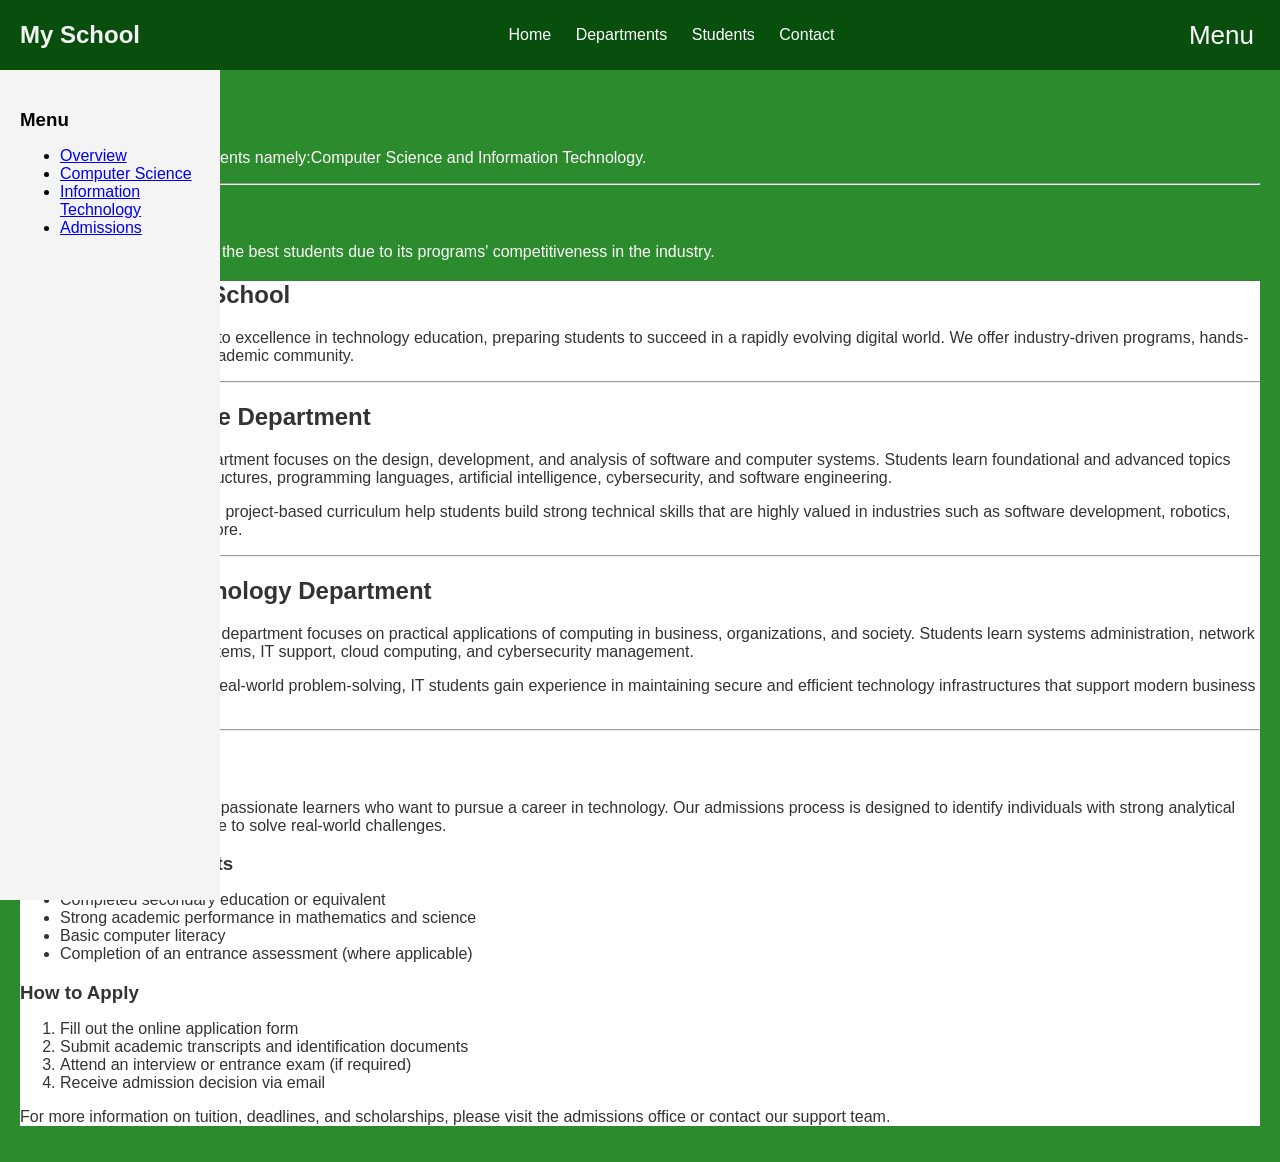
==== commit 8b552659: "test" ====
--- a/index.html
+++ b/index.html
@@ -123,13 +123,40 @@
         </section>
       </main>
     </div>
-    <script>
+  <script>
   const toggleBtn = document.getElementById("toggle-btn");
   const sidebar = document.querySelector(".sidebar");
+  const content = document.querySelector(".content");
+
+  let isOpen = true;
+
+  
+  sidebar.style.transition = "transform 0.3s ease";
+  content.style.transition = "margin-left 0.3s ease";
 
   toggleBtn.addEventListener("click", () => {
-    sidebar.classList.toggle("open");
+    if (isOpen) {
+  
+      sidebar.style.transform = "translateX(-100%)";
+      content.style.marginLeft = "30px";
+      toggleBtn.textContent = "☰ Menu";
+    } else {
+
+      sidebar.style.transform = "translateX(0)";
+      content.style.marginLeft = "250px";
+      toggleBtn.textContent = "✖ Close";
+    }
+
+    isOpen = !isOpen;
   });
+
+    if (window.innerWidth < 768) {
+    sidebar.style.transform = "translateX(-100%)";
+    content.style.marginLeft = "30px";
+    isOpen = false;
+      }
 </script>
+
+
   </body>
 </html>
--- a/style.css
+++ b/style.css
@@ -1,20 +1,12 @@
-* {
-  box-sizing: border-box;
-}
-
 body {
   margin: 0;
   font-family: StackSans, Arial, sans-serif;
   background-color: #f4f4f4;
 }
 
-h2, h3 {
-  margin-bottom: 5px;
-}
+h3 { margin-bottom: 0; }
+p  { margin-top: 0; }
 
-p {
-  margin-top: 0;
-}
 
 .nav-header {
   background: #084e0c;
@@ -27,23 +19,16 @@
   top: 0;
   width: 100%;
   height: 70px;
+  box-sizing: border-box;
   z-index: 1000;
 }
 
-.nav-header h2 {
-  margin: 0;
+.nav-header nav a {
+  color: #fff;
+  text-decoration: none;
+  margin-left: 20px;
 }
 
-.nav-header nav a {
-  color: #ffffff;
-  text-decoration: none;
-  margin-left: 20px;
-  font-weight: 500;
-}
-
-.nav-header nav a:hover {
-  text-decoration: underline;
-}
 
 .toggle-btn {
   font-size: 26px;
@@ -51,94 +36,36 @@
   border: none;
   cursor: pointer;
   color: white;
-  transition: transform 0.3s ease;
 }
 
-
-.sidebar.closed ~ .content-wrapper .toggle-btn {
-  transform: rotate(90deg);
-}
 
 .sidebar {
   width: 220px;
   background: #f4f4f4;
   padding: 20px;
+  box-sizing: border-box;
+  overflow-y: hidden;
   position: fixed;
   top: 70px;
   left: 0;
   height: calc(100% - 70px);
   overflow-y: auto;
-  transition: transform 0.3s ease;
-  box-shadow: 2px 0 6px rgba(0,0,0,0.1);
-}
-
-.sidebar h3 {
-  margin-top: 0;
-}
-
-.sidebar.closed {
-  transform: translateX(-100%);
-}
-
-.sidebar ul {
-  list-style: none;
-  padding: 0;
-}
-
-.sidebar ul li {
-  margin: 12px 0;
-}
-
-.sidebar ul li a {
-  text-decoration: none;
-  color: #084e0c;
-  font-weight: 500;
-}
-
-.sidebar ul li a:hover {
-  text-decoration: underline;
+  transition: transform 0.3s ease; 
 }
 
 .content {
   margin-top: 70px;
-  margin-left: 220px;
+  margin-left: 0px;
   padding: 20px;
   background-color: rgb(44, 139, 44);
   color: white;
   transition: margin-left 0.3s ease;
-  min-height: calc(100vh - 70px);
-}
-
-.sidebar.closed ~ .content {
-  margin-left: 0;
 }
 
 .maincontent {
   background-color: white;
   color: #333;
-  padding: 20px;
-  border-radius: 4px;
-}
-
-.maincontent section {
-  margin-bottom: 30px;
-}
-
-.maincontent h2 {
-  margin-top: 0;
-}
-
-
-@media (max-width: 768px) {
-  .sidebar {
-    width: 200px;
-  }
-
-  .content {
-    margin-left: 0;
-  }
-
-  .sidebar.closed {
-    transform: translateX(-100%);
-  }
-}
+  padding: 0px;
+  margin: 0;    
+  box-sizing: border-box;
+}
